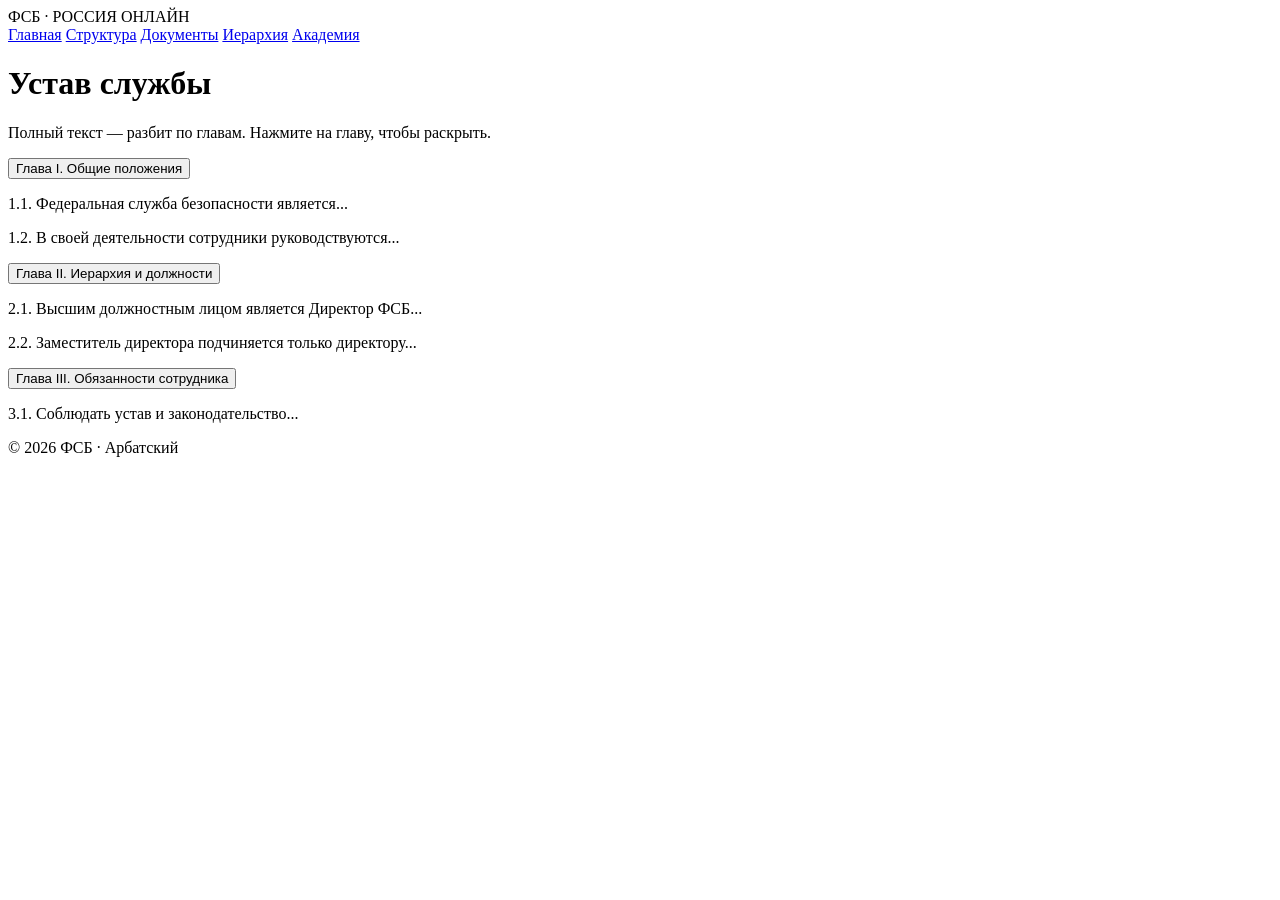
==== documents.html @ 6cd79f89 "Add files via upload" ====
<!DOCTYPE html>
<html lang="ru">
<head>
    <meta charset="UTF-8">
    <meta name="viewport" content="width=device-width, initial-scale=1.0">
    <title>Структура — ФСБ | Арбатский</title>
    <link rel="stylesheet" href="css/style.css">
</head>
<body>

    <header class="site-header">
        <div class="logo">ФСБ · РОССИЯ ОНЛАЙН</div>
        <nav class="main-nav">
            <a href="index.html">Главная</a>
            <a href="structure.html">Структура</a>
            <a href="documents.html">Документы</a>
            <a href="ranks.html">Иерархия</a>
            <a href="academy.html">Академия</a>
        </nav>
    </header>

    <main class="page-content">
    <h1>Устав службы</h1>
    <p>Полный текст — разбит по главам. Нажмите на главу, чтобы раскрыть.</p>

    <div class="accordion">
        <div class="accordion-item">
            <button class="accordion-header">Глава I. Общие положения</button>
            <div class="accordion-body">
                <p>1.1. Федеральная служба безопасности является...</p>
                <p>1.2. В своей деятельности сотрудники руководствуются...</p>
            </div>
        </div>

        <div class="accordion-item">
            <button class="accordion-header">Глава II. Иерархия и должности</button>
            <div class="accordion-body">
                <p>2.1. Высшим должностным лицом является Директор ФСБ...</p>
                <p>2.2. Заместитель директора подчиняется только директору...</p>
            </div>
        </div>

        <div class="accordion-item">
            <button class="accordion-header">Глава III. Обязанности сотрудника</button>
            <div class="accordion-body">
                <p>3.1. Соблюдать устав и законодательство...</p>
            </div>
        </div>
    </div>
</main>

    <footer class="site-footer">
        <p>© 2026 ФСБ · Арбатский</p>
    </footer>

    <script src="js/script.js"></script>
</body>
</html>
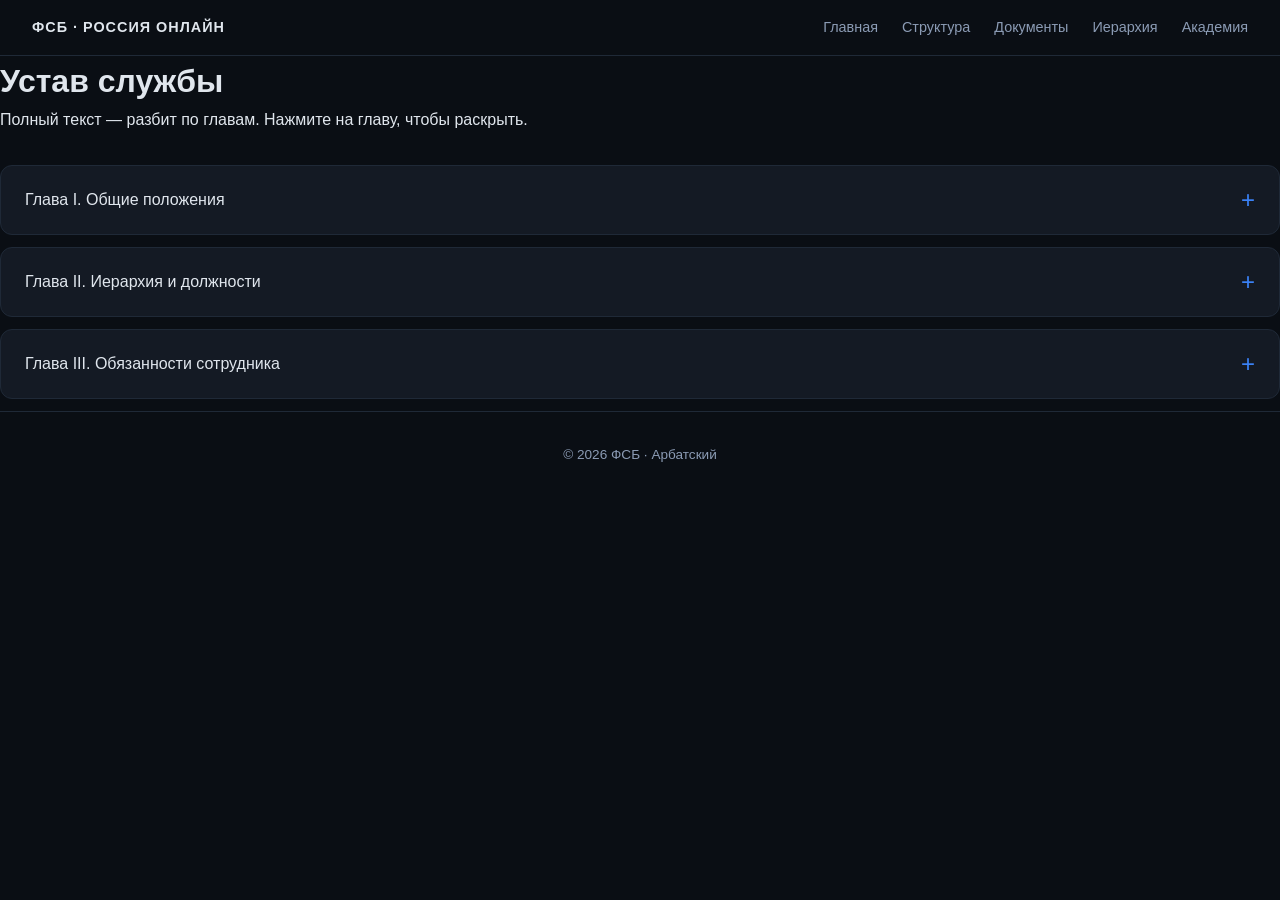
==== commit afa66db4: "Add files via upload" ====
--- a/documents.html
+++ b/documents.html
@@ -4,7 +4,7 @@
     <meta charset="UTF-8">
     <meta name="viewport" content="width=device-width, initial-scale=1.0">
     <title>Структура — ФСБ | Арбатский</title>
-    <link rel="stylesheet" href="css/style.css">
+    <link rel="stylesheet" href="style.css">
 </head>
 <body>
 
@@ -53,6 +53,6 @@
         <p>© 2026 ФСБ · Арбатский</p>
     </footer>
 
-    <script src="js/script.js"></script>
+    <script src="script.js"></script>
 </body>
 </html>
--- a/style.css
+++ b/style.css
@@ -0,0 +1,161 @@
+/* ============ ПЕРЕМЕННЫЕ ============ */
+:root {
+    --bg-main: #0a0e14;
+    --bg-card: #141a24;
+    --text-primary: #e0e6ed;
+    --text-secondary: #8b9bb4;
+    --accent: #3b82f6;
+    --border: #1f2937;
+    --radius: 12px;
+    --font: 'Inter', -apple-system, 'Segoe UI', sans-serif;
+}
+
+/* ============ СБРОС ============ */
+* {
+    margin: 0;
+    padding: 0;
+    box-sizing: border-box;
+}
+
+body {
+    background: var(--bg-main);
+    color: var(--text-primary);
+    font-family: var(--font);
+    line-height: 1.6;
+}
+
+a {
+    color: var(--accent);
+    text-decoration: none;
+}
+
+/* ============ ШАПКА ============ */
+.site-header {
+    display: flex;
+    justify-content: space-between;
+    align-items: center;
+    padding: 1rem 2rem;
+    background: var(--bg-main);
+    border-bottom: 1px solid var(--border);
+    position: sticky;
+    top: 0;
+    z-index: 100;
+}
+
+.logo {
+    font-weight: 700;
+    letter-spacing: 1px;
+    font-size: 0.9rem;
+}
+
+.main-nav {
+    display: flex;
+    gap: 1.5rem;
+}
+
+.main-nav a {
+    color: var(--text-secondary);
+    font-size: 0.9rem;
+}
+
+.main-nav a:hover {
+    color: var(--text-primary);
+}
+
+/* ============ ГЛАВНЫЙ ЭКРАН ============ */
+.hero {
+    text-align: center;
+    padding: 6rem 2rem;
+    max-width: 900px;
+    margin: 0 auto;
+}
+
+.hero-label {
+    color: var(--accent);
+    font-size: 0.8rem;
+    letter-spacing: 2px;
+    margin-bottom: 1rem;
+}
+
+.hero h1 {
+    font-size: clamp(2.5rem, 6vw, 4rem);
+    line-height: 1.1;
+    margin-bottom: 1.5rem;
+}
+
+.hero-sub {
+    color: var(--text-secondary);
+}
+
+/* ============ ПОДВАЛ ============ */
+.site-footer {
+    text-align: center;
+    padding: 2rem;
+    border-top: 1px solid var(--border);
+    color: var(--text-secondary);
+    font-size: 0.85rem;
+}
+
+/* ============ АДАПТИВ (телефоны) ============ */
+@media (max-width: 768px) {
+    .site-header {
+        padding: 1rem;
+        flex-direction: column;
+        gap: 0.75rem;
+    }
+    .main-nav {
+        flex-wrap: wrap;
+        justify-content: center;
+        gap: 0.75rem 1rem;
+    }
+}
+/* ============ АККОРДЕОН ============ */
+.accordion {
+    margin-top: 2rem;
+}
+
+.accordion-item {
+    background: var(--bg-card);
+    border: 1px solid var(--border);
+    border-radius: var(--radius);
+    margin-bottom: 0.75rem;
+    overflow: hidden;
+}
+
+.accordion-header {
+    width: 100%;
+    text-align: left;
+    padding: 1.25rem 1.5rem;
+    background: none;
+    border: none;
+    color: var(--text-primary);
+    font-size: 1rem;
+    font-family: var(--font);
+    cursor: pointer;
+    display: flex;
+    justify-content: space-between;
+    align-items: center;
+}
+
+.accordion-header::after {
+    content: '+';
+    color: var(--accent);
+    font-size: 1.5rem;
+    transition: transform 0.2s;
+}
+
+.accordion-item.open .accordion-header::after {
+    content: '−';
+}
+
+.accordion-body {
+    max-height: 0;
+    overflow: hidden;
+    transition: max-height 0.3s ease;
+    padding: 0 1.5rem;
+}
+
+.accordion-item.open .accordion-body {
+    max-height: 2000px;
+    padding: 0 1.5rem 1.5rem;
+}
